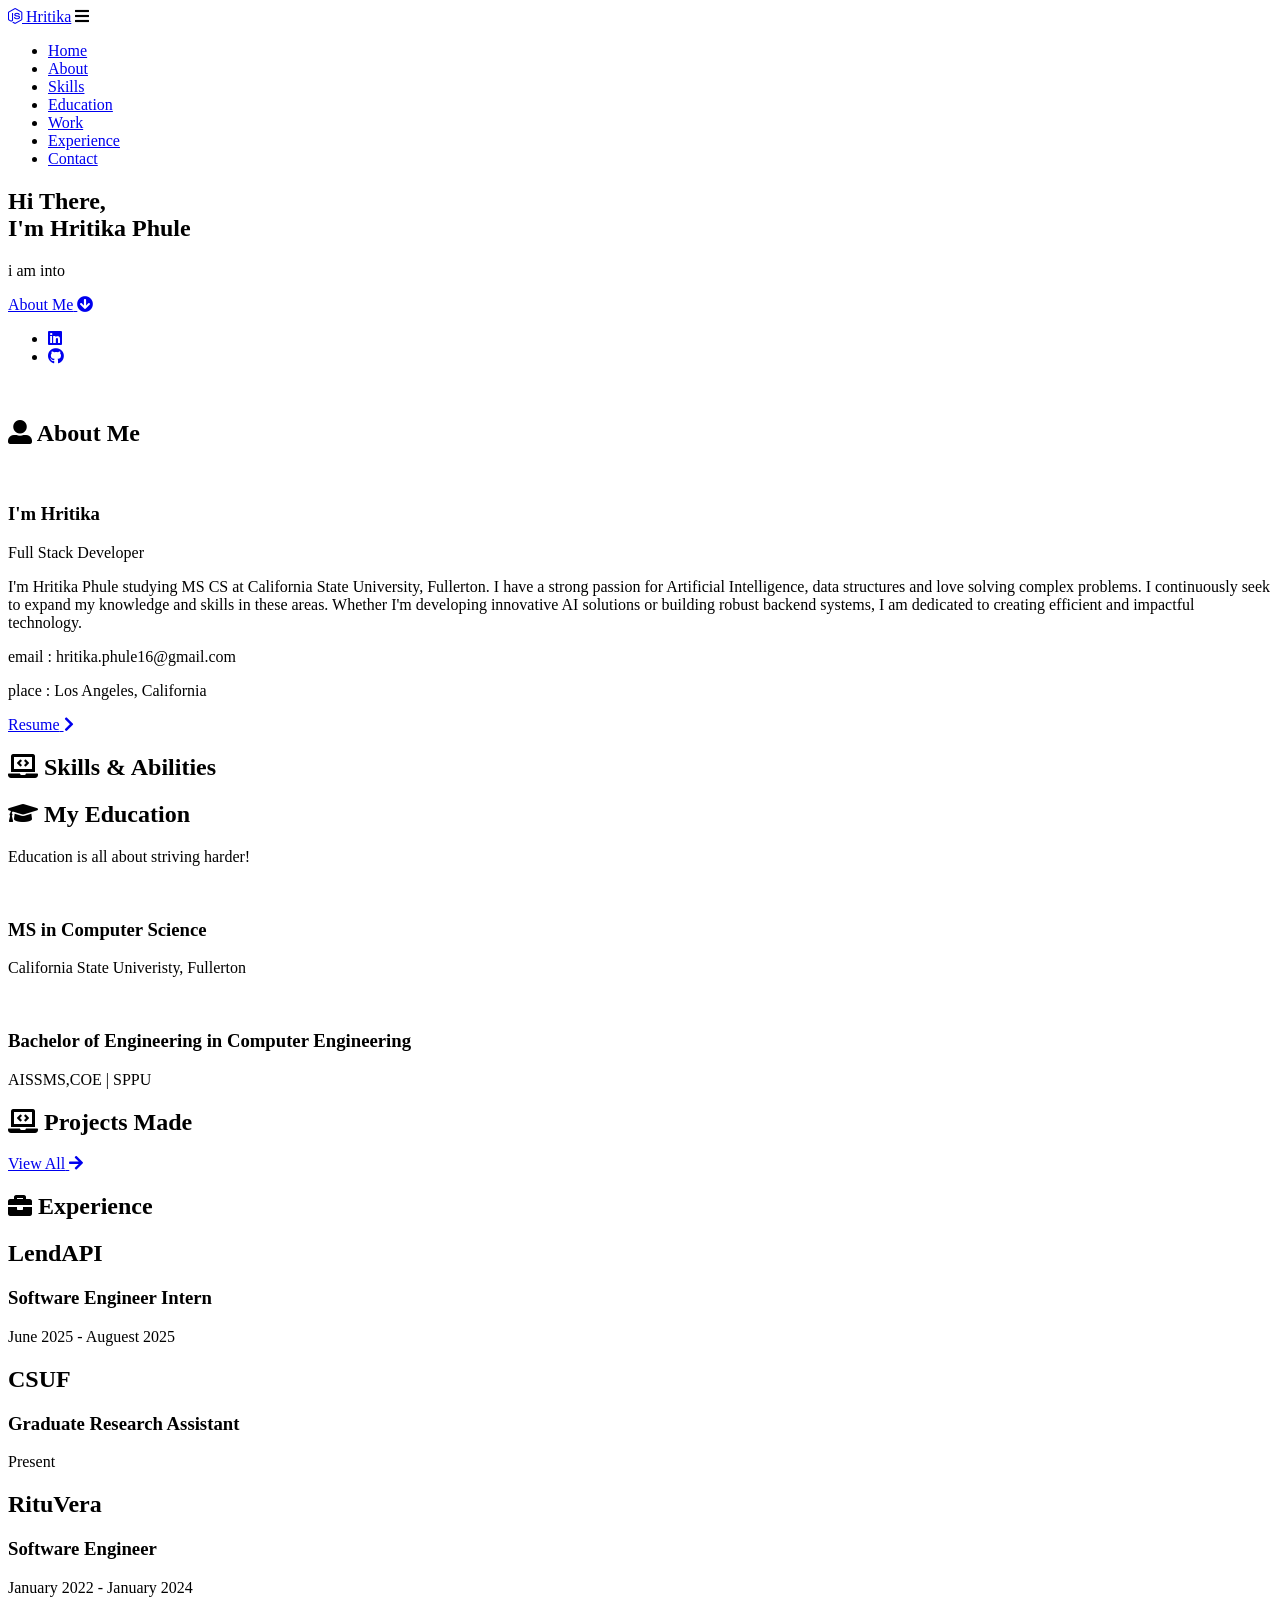
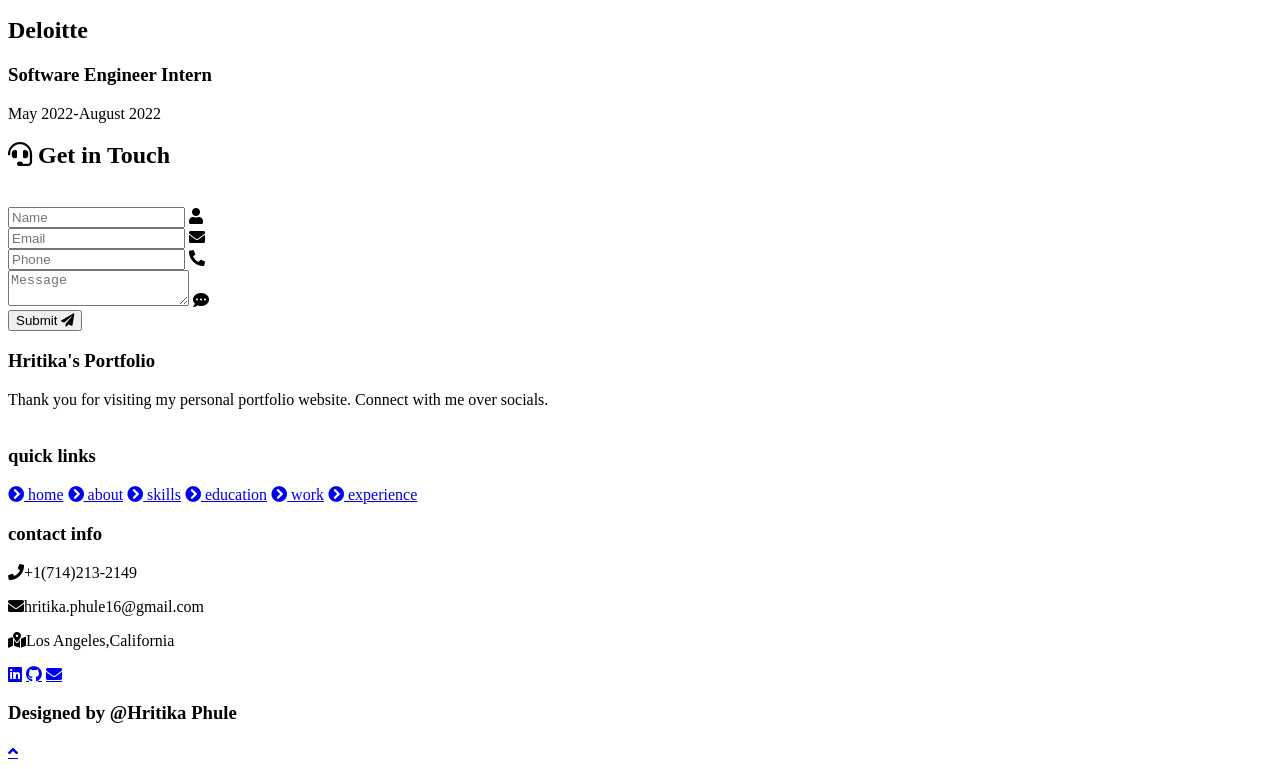
==== index.html @ a5eabff4 "new changes" ====
<!DOCTYPE html>
<html lang="en">
<head>
    <meta charset="UTF-8">
    <meta http-equiv="X-UA-Compatible" content="IE=edge">
    <meta name="viewport" content="width=device-width, initial-scale=1.0">
    <meta name="keywords" content="Hritika Phule, portfolio, Hritika, full stack dev, personal portfolio lifecodes, portfolio design, portfolio website, personal portfolio" />
    <meta name="description" content="Welcome to Hritika's Portfolio. Full-Stack Developer" />
    <!-- Custom CSS -->
    <link rel="stylesheet" href="./assets/css/style.css">
    <!-- Font Awesome -->
    <link rel="stylesheet" href="https://cdnjs.cloudflare.com/ajax/libs/font-awesome/5.15.3/css/all.min.css" integrity="sha512-iBBXm8fW90+nuLcSKlbmrPcLa0OT92xO1BIsZ+ywDWZCvqsWgccV3gFoRBv0z+8dLJgyAHIhR35VZc2oM/gI1w==" crossorigin="anonymous" referrerpolicy="no-referrer" />
    <!-- Favicon -->
    <link id='favicon' rel="shortcut icon" href="./assets/images/my.jpg" type="image/x-png">
    <title>Portfolio | Hritika Phule</title>
</head>
<body oncontextmenu="return false">

<!-- pre loader -->
<!-- <div class="loader-container">
  <img draggable="false" src="./assets/images/preloader.gif" alt="">
</div> -->

<!-- navbar starts -->
<header>
        <a href="/" class="logo"><i class="fab fa-node-js"></i> Hritika</a>

        <div id="menu" class="fas fa-bars"></div>
        <nav class="navbar">
            <ul>
            <li><a class="active" href="#home">Home</a></li>
            <li><a href="#about">About</a></li>
            <li><a href="#skills">Skills</a></li>
            <li><a href="#education">Education</a></li>
            <li><a href="#work">Work</a></li>
            <li><a href="#experience">Experience</a></li>
            <li><a href="#contact">Contact</a></li>
            </ul>
        </nav>
</header>
<!-- navbar ends -->


<!-- hero section starts -->
<section class="home" id="home">
    <div id="particles-js"></div>

    <div class="content">
    <h2>Hi There,<br/> I'm Hritika <span>Phule</span></h2>
    <p>i am into <span class="typing-text"></span></p>
    <a href="#about" class="btn"><span>About Me</span>
      <i class="fas fa-arrow-circle-down"></i>
    </a>
    <div class="socials">
        <ul class="social-icons">
          <li><a class="linkedin" aria-label="LinkedIn" href="https://www.linkedin.com/in/hritika-phule/" target="_blank"><i class="fab fa-linkedin"></i></a></li> 
          <li><a class="github" aria-label="GitHub" href="https://github.com/hritikaphule" target="_blank"><i class="fab fa-github"></i></a></li>
        </ul>
      </div>
    </div>
<div class="image">
    <img draggable="false" class="tilt" src="./assets/images/my.jpg" alt="">
</div>
</section>
<!-- hero section ends -->


<!-- about section starts -->
<section class="about" id="about">
    <h2 class="heading"><i class="fas fa-user-alt"></i> About <span>Me</span></h2>
    
    <div class="row">

    <div class="image">
        <img draggable="false" class="tilt" src="./assets/images/profile.jpg" alt="">
    </div>
    <div class="content">
        <h3>I'm Hritika</h3>
        <span class="tag">Full Stack Developer</span>
        
        <p>I'm Hritika Phule studying MS CS at California State University, Fullerton. I have a strong passion for Artificial Intelligence, data structures and love solving complex problems. I continuously seek to expand my knowledge and skills in these areas. Whether I'm developing innovative AI solutions or building robust backend systems, I am dedicated to creating efficient and impactful technology. </p>
        
        <div class="box-container">
            <!-- <div class="box">
              <p><span> age: </span> 20</p>
              <p><span> phone : </span> +91 XXX-XXX-XXXX</p>
            </div> -->
            <div class="box">
              <p><span> email : </span> hritika.phule16@gmail.com</p>
              <p><span> place : </span> Los Angeles, California</p>
            </div>
        </div>
        
        <div class="resumebtn">
            <a href="https://drive.google.com/file/d/1K0FXo1Rj8CybUJRptwyx3iBlD1FDZ2KK/view?usp=drive_link" target="_blank" class="btn"><span>Resume</span>
                <i class="fas fa-chevron-right"></i>
            </a>
        </div>

    </div>
    </div>
</section>
<!-- about section ends -->

<!-- skills section starts -->
<section class="skills" id="skills">

    <h2 class="heading"><i class="fas fa-laptop-code"></i> Skills & <span>Abilities</span></h2>

    <div class="container">
          <div class="row" id="skillsContainer">

            <!-- <div class="bar">
              <div class="info">
                <img src="https://img.icons8.com/color/48/000000/adobe-xd.png"/>
                <span>AdobeXD</span>
              </div>
            </div> -->

      </div>
</div>
</section>
<!-- skills section ends -->


<!-- education section starts -->
<section class="education" id="education">

  <h1 class="heading"><i class="fas fa-graduation-cap"></i> My <span>Education</span></h1>

    <p class="qoute">Education is all about striving harder!</p>

    <div class="box-container">
      <div class="box">
        <div class="image">
        <img draggable="false" src="./assets/images/educat/college.jpg" alt="">
        </div>
        <div class="content">
        <h3>MS in Computer Science </h3>
        <p>California State Univeristy, Fullerton</p>
        
        </div>
    </div>

    <div class="box">
        <div class="image">
        <img draggable="false" src="./assets/images/educat/school.jpg" alt="">
        </div>
        <div class="content">
        <h3>Bachelor of Engineering in Computer Engineering</h3>
        <p>AISSMS,COE | SPPU</p>
        
        </div>
    </div>

    

</div>
</section>
<!-- education section ends -->


<!-- work project section starts -->
<section class="work" id="work">

  <h2 class="heading"><i class="fas fa-laptop-code"></i> Projects <span>Made</span></h2>

  <div class="box-container">
    <div class="row" id="projectsContainer"></div>

</div>

<div class="viewall">
  <a href="/projects" class="btn"><span>View All</span>
    <i class="fas fa-arrow-right"></i>
</a>
</div>

</section>
<!-- work project section ends -->

<!-- experience section starts -->
<section class="experience" id="experience">

  <h2 class="heading"><i class="fas fa-briefcase"></i> Experience </h2>

  <div class="timeline">

    <div class="container right">
      <div class="content">
        <div class="tag">
          <h2>LendAPI</h2>
        </div>
        <div class="desc">
            <h3>Software Engineer Intern</h3>
            <p>June 2025 - Auguest 2025</p>
        </div>
      </div>
    </div>
    <div class="container right">
      <div class="content">
        <div class="tag">
          <h2>CSUF</h2>
        </div>
        <div class="desc">
            <h3>Graduate Research Assistant</h3>
            <p>Present</p>
        </div>
      </div>
    </div>

    <div class="container left">
      <div class="content">
        <div class="tag">
          <h2>RituVera</h2>
        </div>
        <div class="desc">
            <h3>Software Engineer</h3>
            <p>January 2022 - January 2024</p>
        </div>
      </div>
    </div>


    <div class="container right">
      <div class="content">
        <div class="tag">
          <h2>Deloitte</h2>
        </div>
        <div class="desc">
            <h3>Software Engineer Intern</h3>
            <p>May 2022-August 2022</p>
        </div>
      </div>
    </div>

    

  <!-- <div class="morebtn">
    <a href="/experience" class="btn"><span>View All</span>
      <i class="fas fa-arrow-right"></i>
  </a>
  </div>

</div>

</section> -->
<!-- experience section ends -->

<!-- contact section starts -->

<section class="contact" id="contact">
  
  <h2 class="heading"><i class="fas fa-headset"></i> Get in <span>Touch</span></h2>

  <div class="container">
    <div class="content">
      <div class="image-box">
        <img draggable="false" src="./assets/images/contact1.png" alt="">
      </div>
    <form id="contact-form">
      
      <div class="form-group">
        <div class="field">
          <input type="text" name="name" placeholder="Name" required>
          <i class='fas fa-user'></i>
        </div>
        <div class="field">
          <input type="text" name="email" placeholder="Email" required>
          <i class='fas fa-envelope'></i>
        </div>
        <div class="field">
          <input type="text" name="phone" placeholder="Phone">
          <i class='fas fa-phone-alt'></i>
        </div>
        <div class="message">
        <textarea placeholder="Message" name="message" required></textarea>
        <i class="fas fa-comment-dots"></i>
        </div>
        </div>
      <div class="button-area">
        <button type="submit">
          Submit <i class="fa fa-paper-plane"></i></button>
      </div>
    </form>
  </div>
  </div>
</section>
<!-- contact section ends -->


<!-- footer section starts -->
<section class="footer">

  <div class="box-container">

      <div class="box">
          <h3>Hritika's Portfolio</h3>
          <p>Thank you for visiting my personal portfolio website. Connect with me over socials. <br/> <br/></p>
      </div>

      <div class="box">
          <h3>quick links</h3>
          <a href="#home"><i class="fas fa-chevron-circle-right"></i> home</a>
          <a href="#about"><i class="fas fa-chevron-circle-right"></i> about</a>
          <a href="#skills"><i class="fas fa-chevron-circle-right"></i> skills</a>
          <a href="#education"><i class="fas fa-chevron-circle-right"></i> education</a>
          <a href="#work"><i class="fas fa-chevron-circle-right"></i> work</a>
          <a href="#experience"><i class="fas fa-chevron-circle-right"></i> experience</a>
      </div>

      <div class="box">
          <h3>contact info</h3>
          <p> <i class="fas fa-phone"></i>+1(714)213-2149</p>
          <p> <i class="fas fa-envelope"></i>hritika.phule16@gmail.com</p>
          <p> <i class="fas fa-map-marked-alt"></i>Los Angeles,California</p>
          <div class="share">

              <a href="https://www.linkedin.com/in/hritika-phule/" class="fab fa-linkedin" aria-label="LinkedIn" target="_blank"></a>
              <a href="https://github.com/hritikaphule" class="fab fa-github" aria-label="GitHub" target="_blank"></a>
              <a href="mailto:hritika.phule16@gmail.com" class="fas fa-envelope" aria-label="Mail" target="_blank"></a>
  
          </div>
      </div>
  </div>

  <h1 class="credit">Designed  by  @Hritika Phule</a></h1>

</section>
<!-- footer section ends -->


<!-- scroll top btn -->
<a href="#home" aria-label="ScrollTop" class="fas fa-angle-up" id="scroll-top"></a>
<!-- scroll back to top -->


<!-- ==== ALL MAJOR JAVASCRIPT CDNS STARTS ==== -->
<!-- jquery cdn -->
<script src="https://cdnjs.cloudflare.com/ajax/libs/jquery/3.6.0/jquery.min.js" integrity="sha512-894YE6QWD5I59HgZOGReFYm4dnWc1Qt5NtvYSaNcOP+u1T9qYdvdihz0PPSiiqn/+/3e7Jo4EaG7TubfWGUrMQ==" crossorigin="anonymous" referrerpolicy="no-referrer"></script>

<!-- typed.js cdn -->
<script src="https://cdnjs.cloudflare.com/ajax/libs/typed.js/2.0.5/typed.min.js" integrity="sha512-1KbKusm/hAtkX5FScVR5G36wodIMnVd/aP04af06iyQTkD17szAMGNmxfNH+tEuFp3Og/P5G32L1qEC47CZbUQ==" crossorigin="anonymous" referrerpolicy="no-referrer"></script>

<!-- particle.js links -->
<script src="./assets/js/particles.min.js"></script>
<script src="./assets/js/app.js"></script>

<!-- vanilla tilt.js links -->
<script src="https://cdnjs.cloudflare.com/ajax/libs/vanilla-tilt/1.7.0/vanilla-tilt.min.js" integrity="sha512-SttpKhJqONuBVxbRcuH0wezjuX+BoFoli0yPsnrAADcHsQMW8rkR84ItFHGIkPvhnlRnE2FaifDOUw+EltbuHg==" crossorigin="anonymous" referrerpolicy="no-referrer"></script>

<!-- scroll reveal anim -->
<script src="https://unpkg.com/scrollreveal"></script>

<script
      type="text/javascript"
      src="https://cdn.jsdelivr.net/npm/emailjs-com@3/dist/email.min.js"
    ></script>

<!-- ==== ALL MAJOR JAVASCRIPT CDNS ENDS ==== -->

<script src="./assets/js/script.js"></script>

</body>
</html>
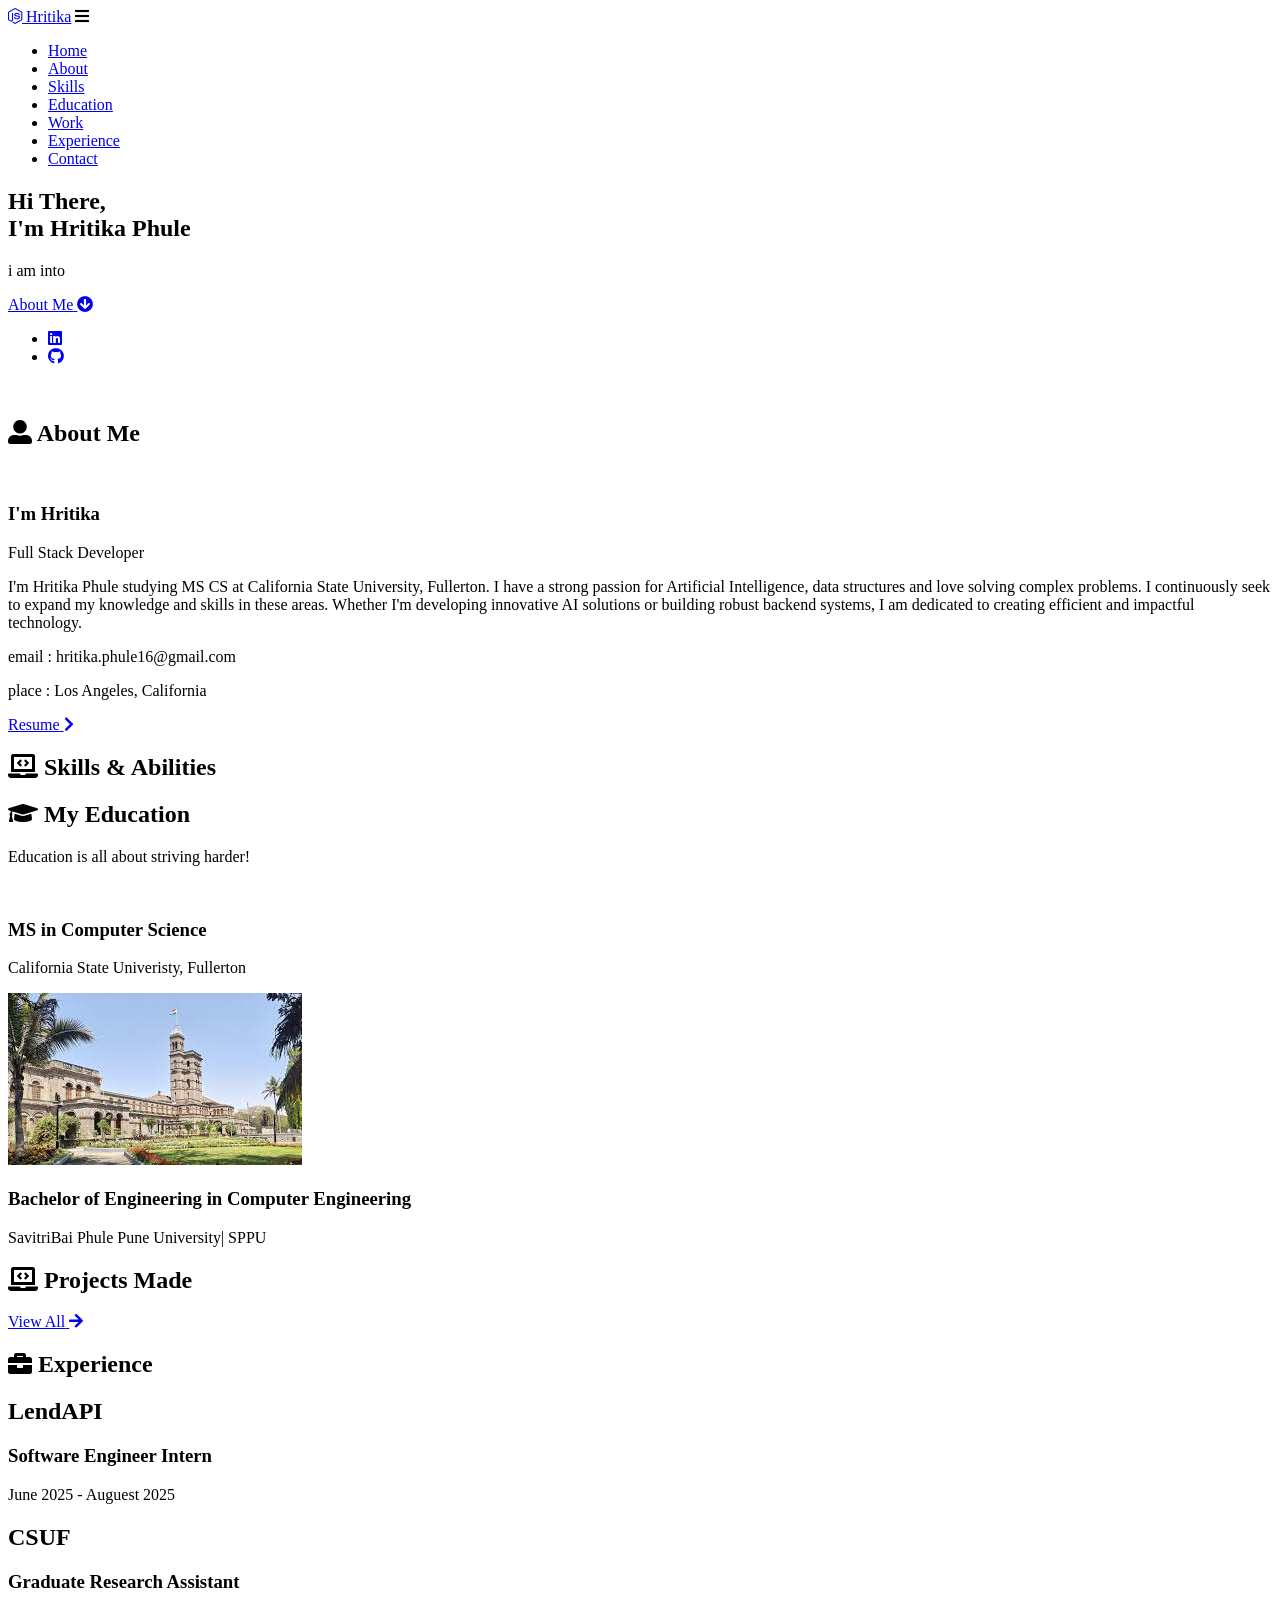
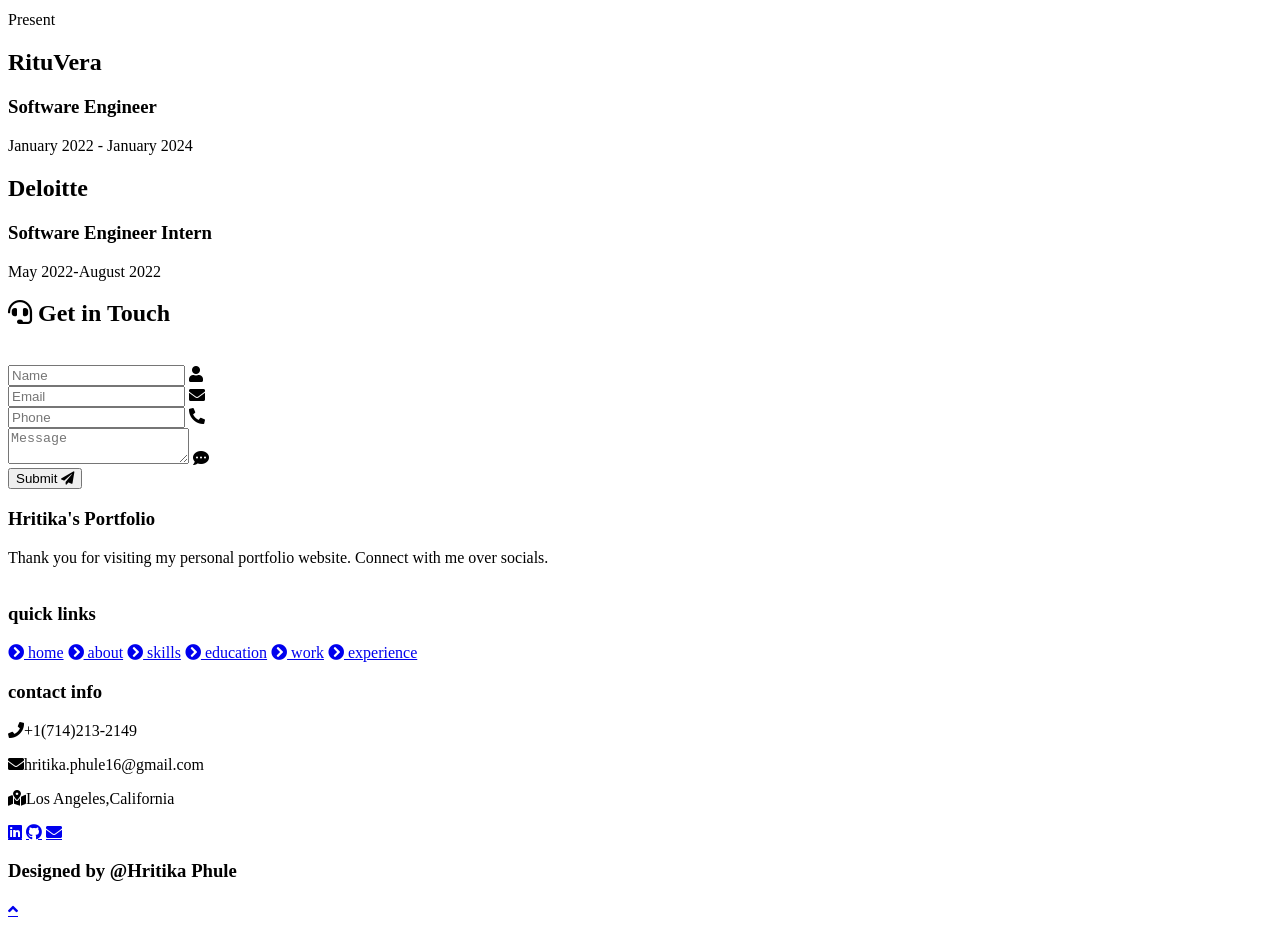
==== commit 92fe926d: "photos changed" ====
--- a/index.html
+++ b/index.html
@@ -92,7 +92,7 @@
         </div>
         
         <div class="resumebtn">
-            <a href="https://drive.google.com/file/d/1K0FXo1Rj8CybUJRptwyx3iBlD1FDZ2KK/view?usp=drive_link" target="_blank" class="btn"><span>Resume</span>
+            <a href="https://www.linkedin.com/in/hritika-phule/" target="_blank" class="btn"><span>Resume</span>
                 <i class="fas fa-chevron-right"></i>
             </a>
         </div>
@@ -144,11 +144,11 @@
 
     <div class="box">
         <div class="image">
-        <img draggable="false" src="./assets/images/educat/school.jpg" alt="">
+        <img draggable="false" src="./assets/images/educat/school.png" alt="">
         </div>
         <div class="content">
         <h3>Bachelor of Engineering in Computer Engineering</h3>
-        <p>AISSMS,COE | SPPU</p>
+        <p>SavitriBai Phule Pune University| SPPU</p>
         
         </div>
     </div>
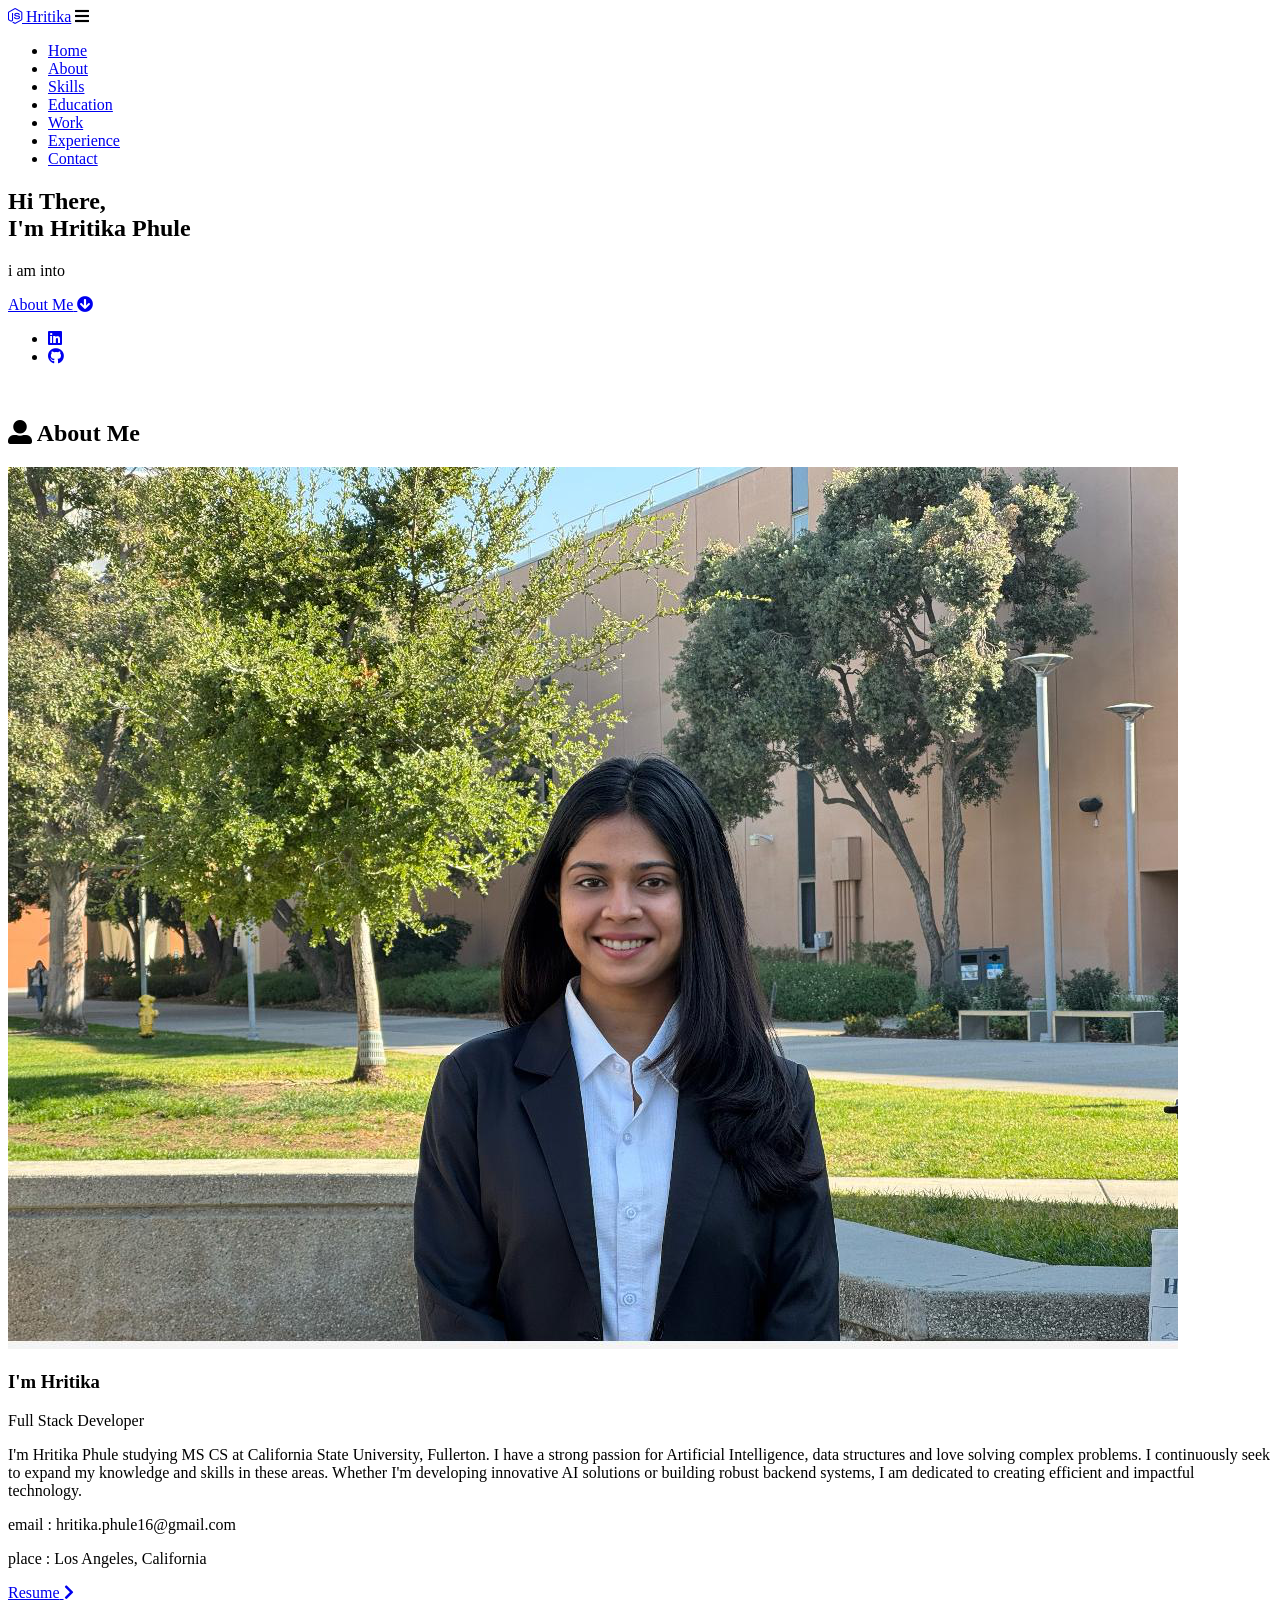
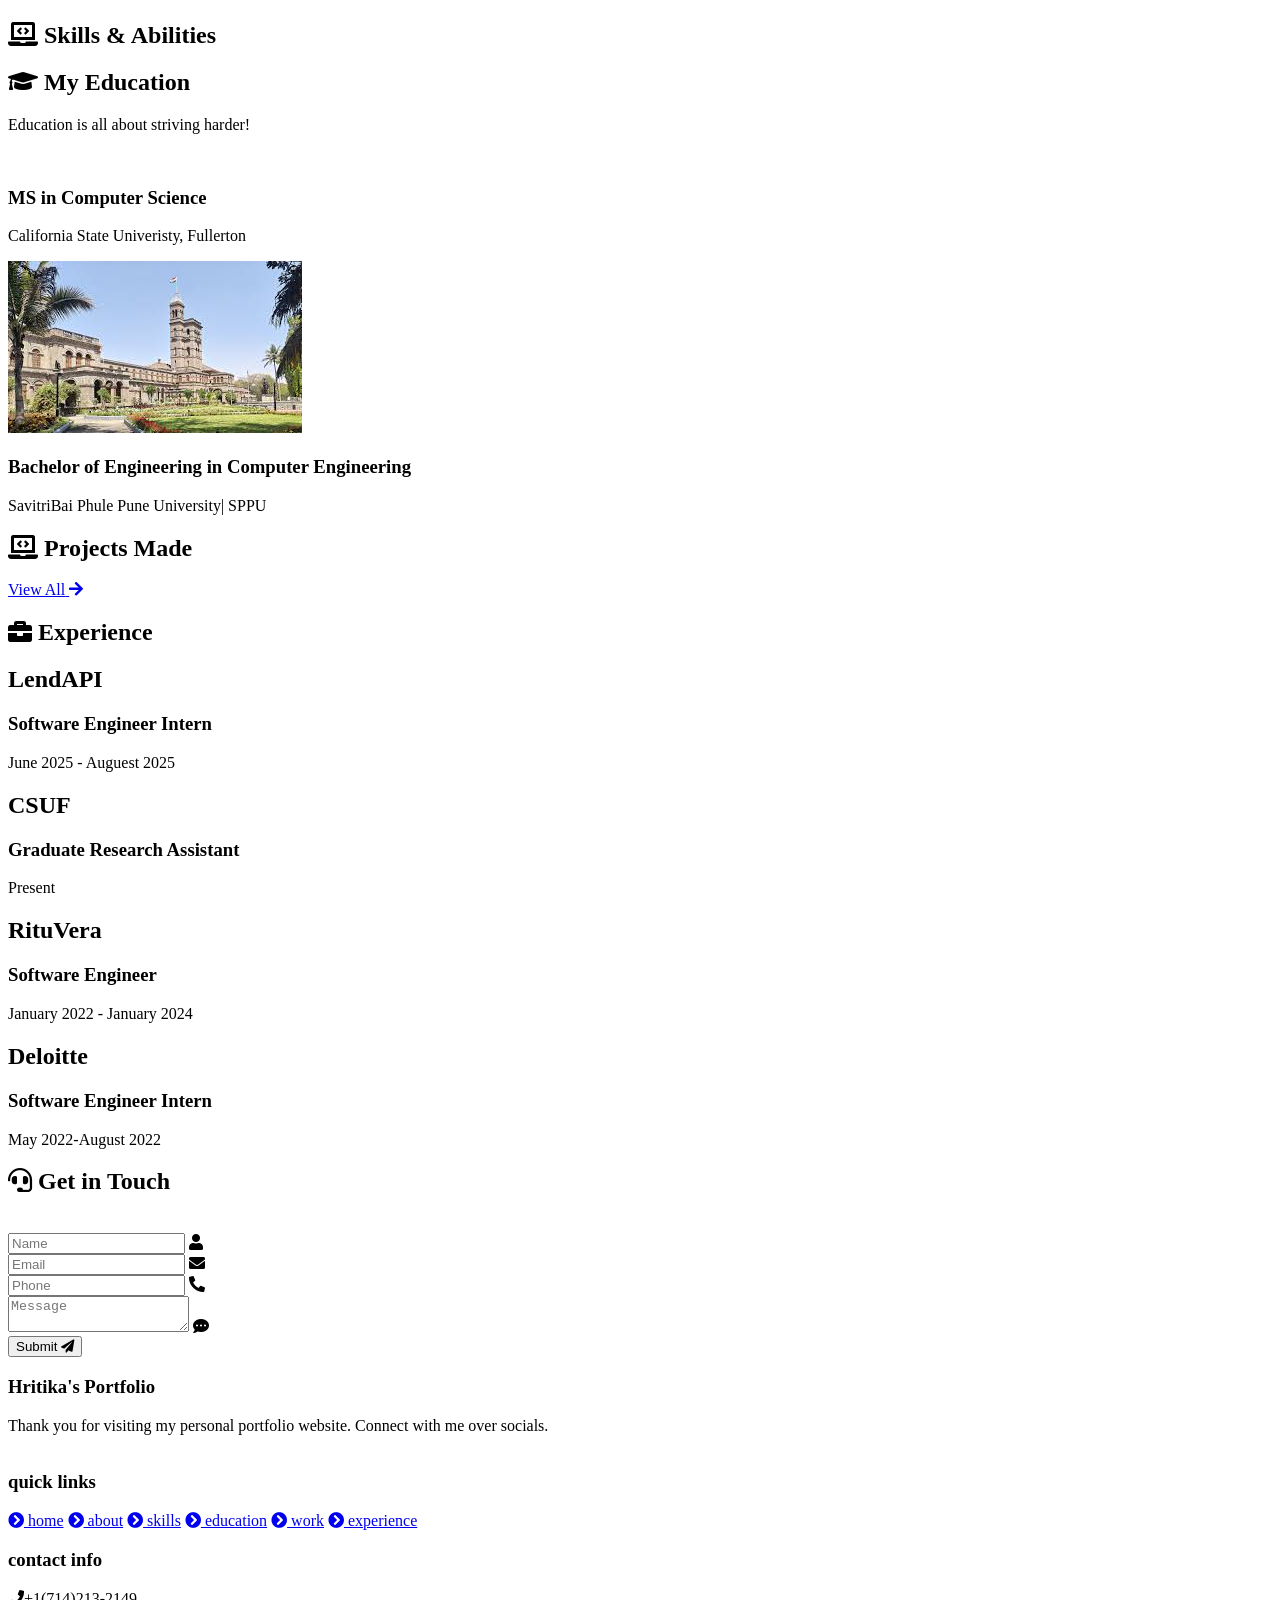
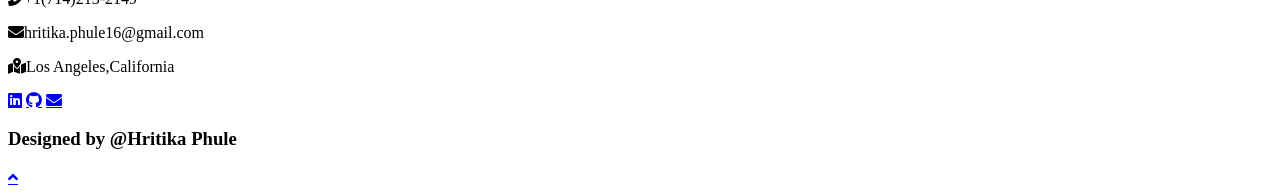
==== commit b2e87455: "profile added" ====
--- a/index.html
+++ b/index.html
@@ -72,7 +72,7 @@
     <div class="row">
 
     <div class="image">
-        <img draggable="false" class="tilt" src="./assets/images/profile.jpg" alt="">
+        <img draggable="false" class="tilt" src="./assets/images/Profile.png" alt="">
     </div>
     <div class="content">
         <h3>I'm Hritika</h3>
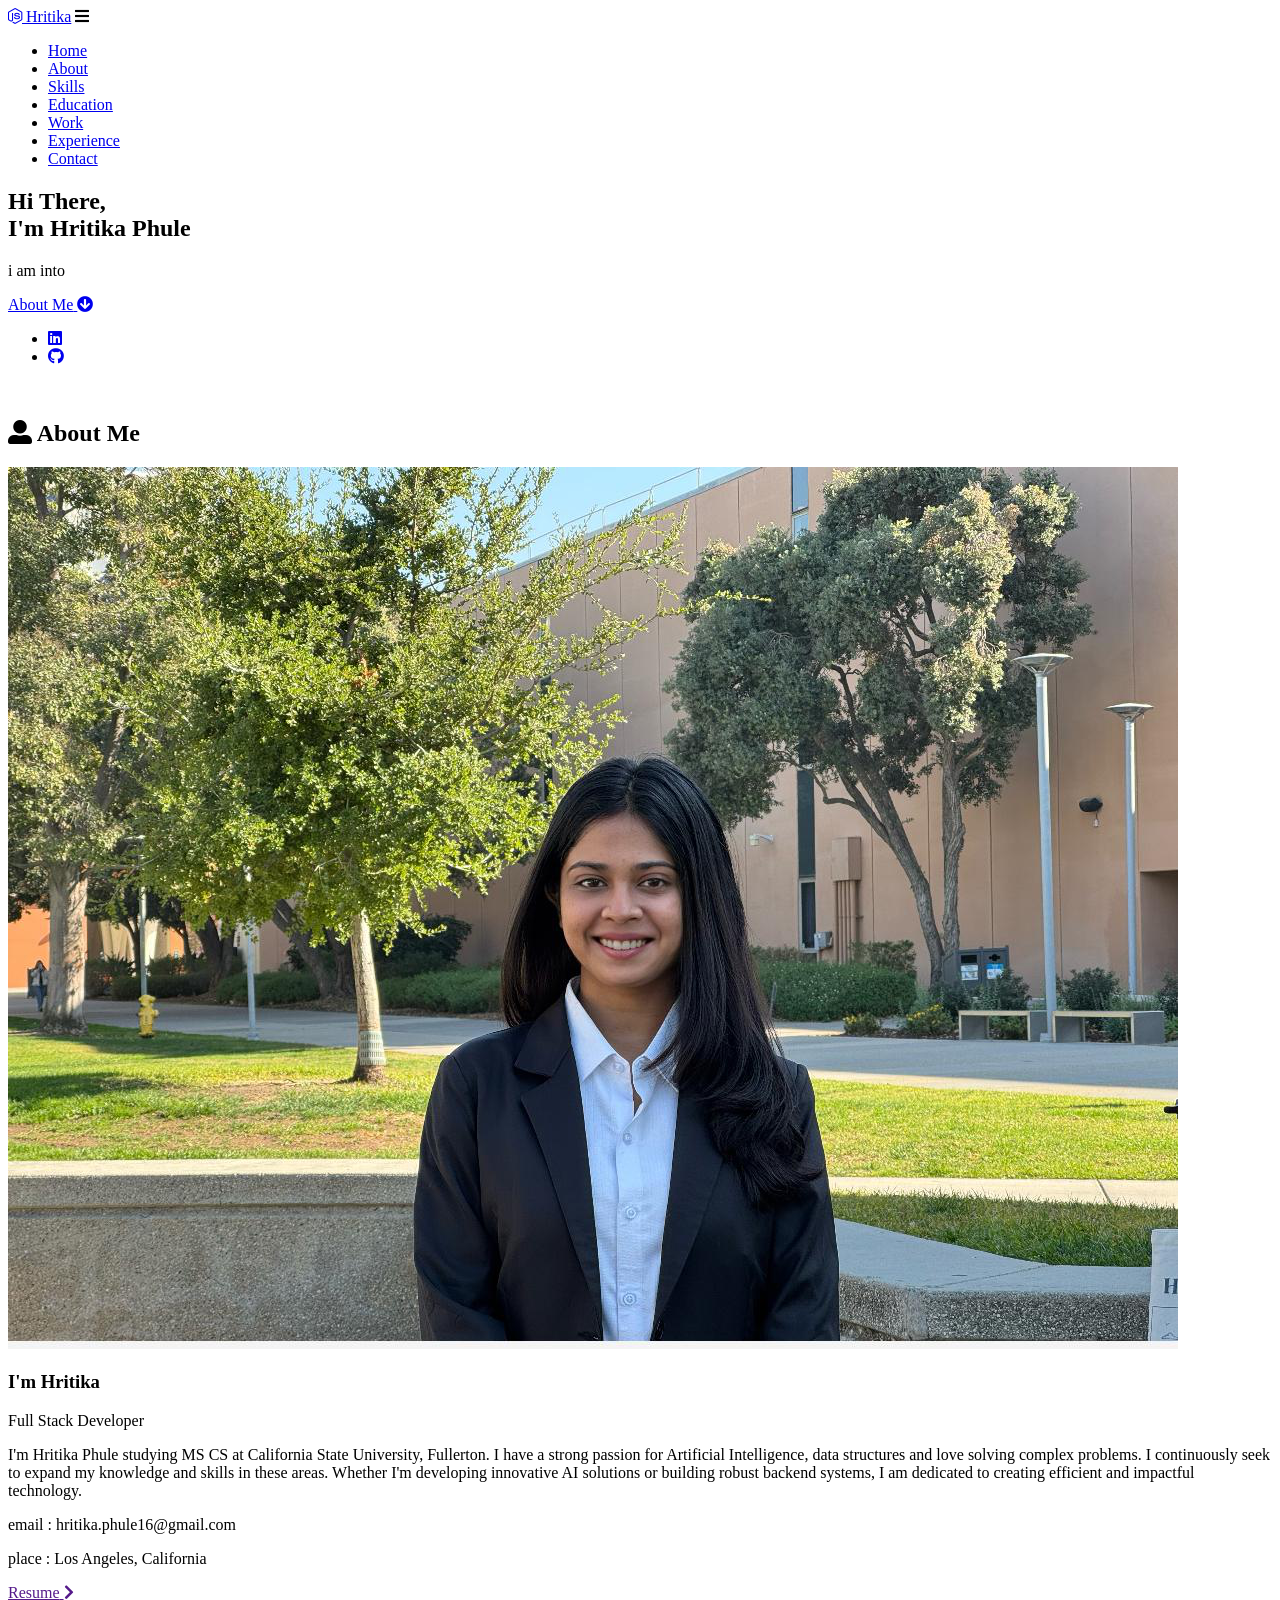
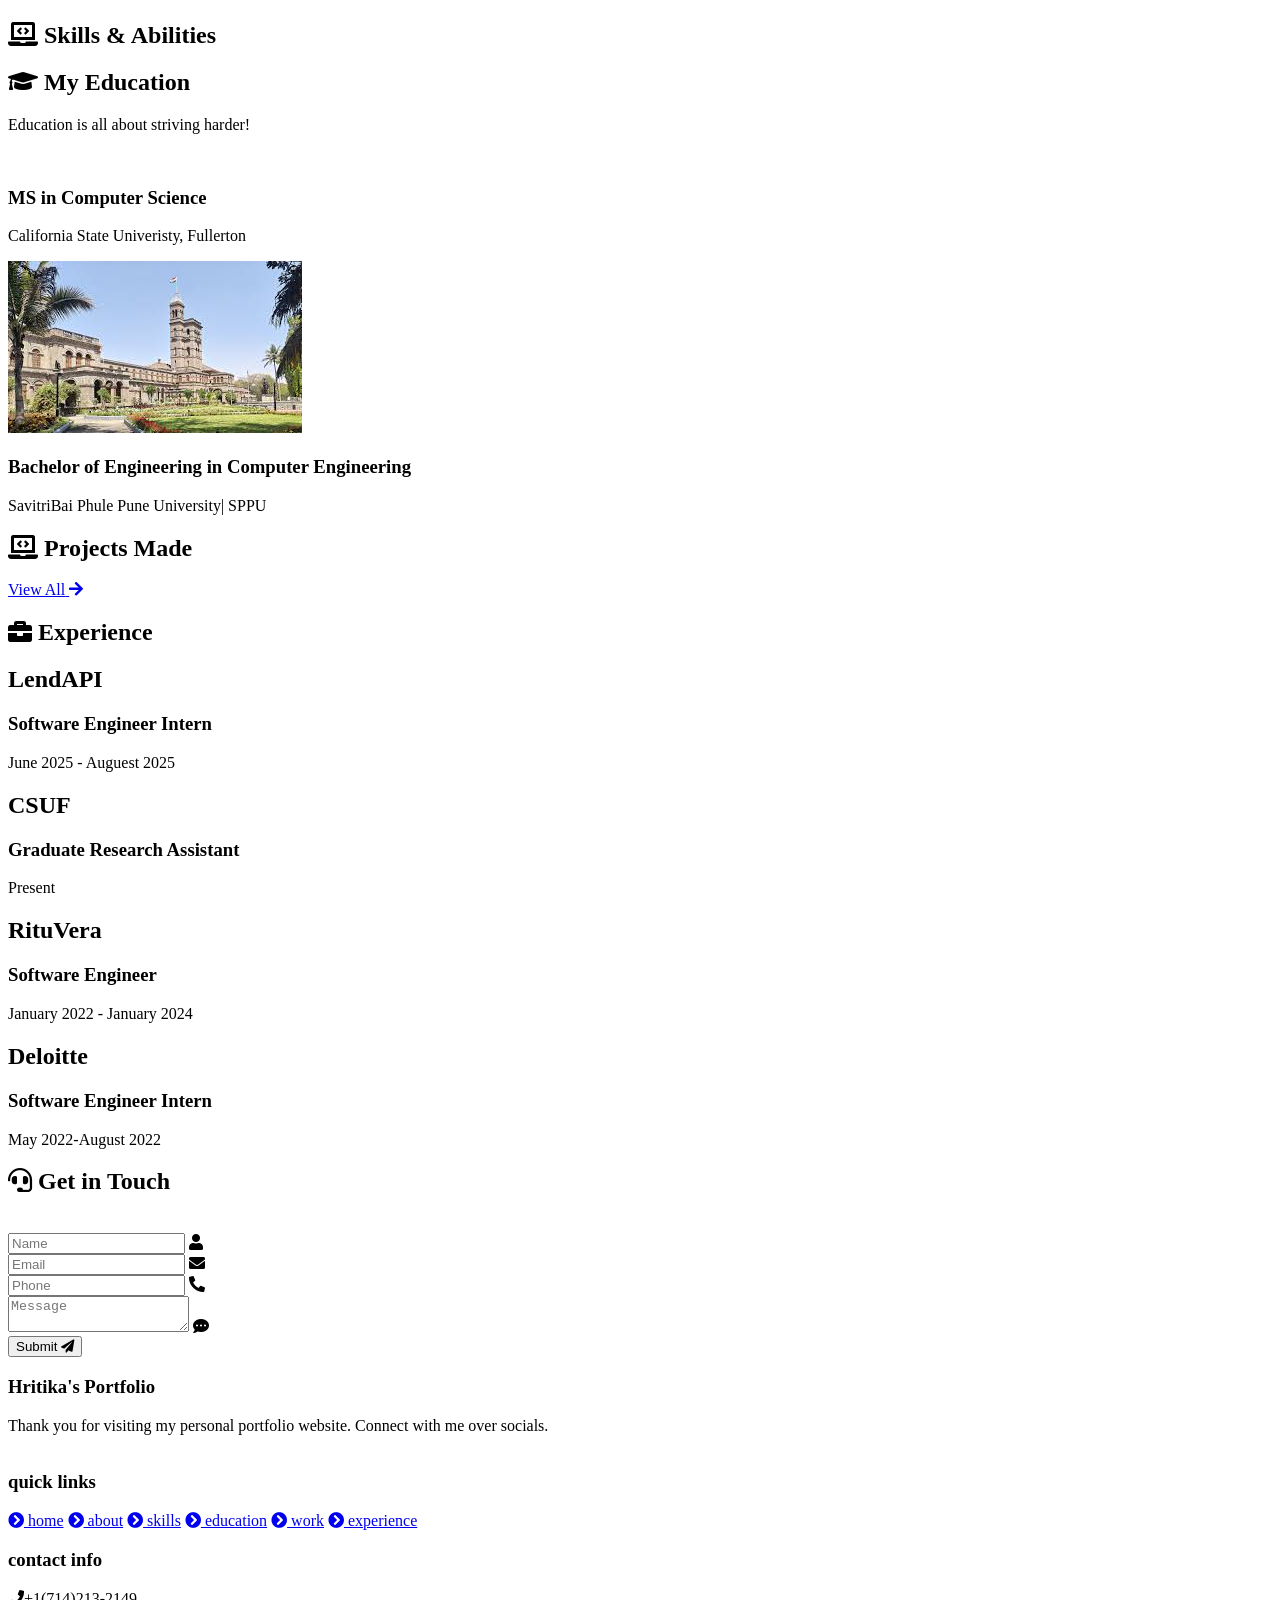
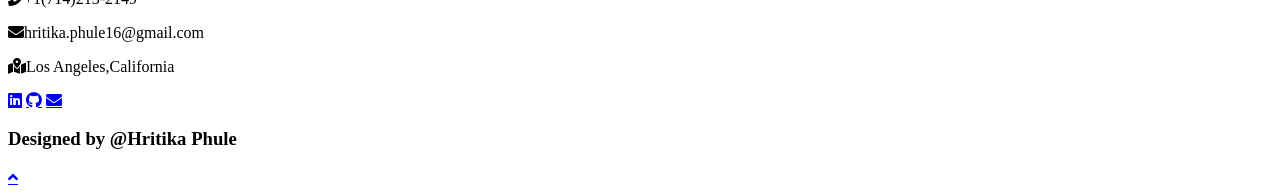
==== commit 7484301d: "resume" ====
--- a/index.html
+++ b/index.html
@@ -92,7 +92,7 @@
         </div>
         
         <div class="resumebtn">
-            <a href="https://www.linkedin.com/in/hritika-phule/" target="_blank" class="btn"><span>Resume</span>
+            <a href="" target="_blank" class="btn"><span>Resume</span>
                 <i class="fas fa-chevron-right"></i>
             </a>
         </div>
